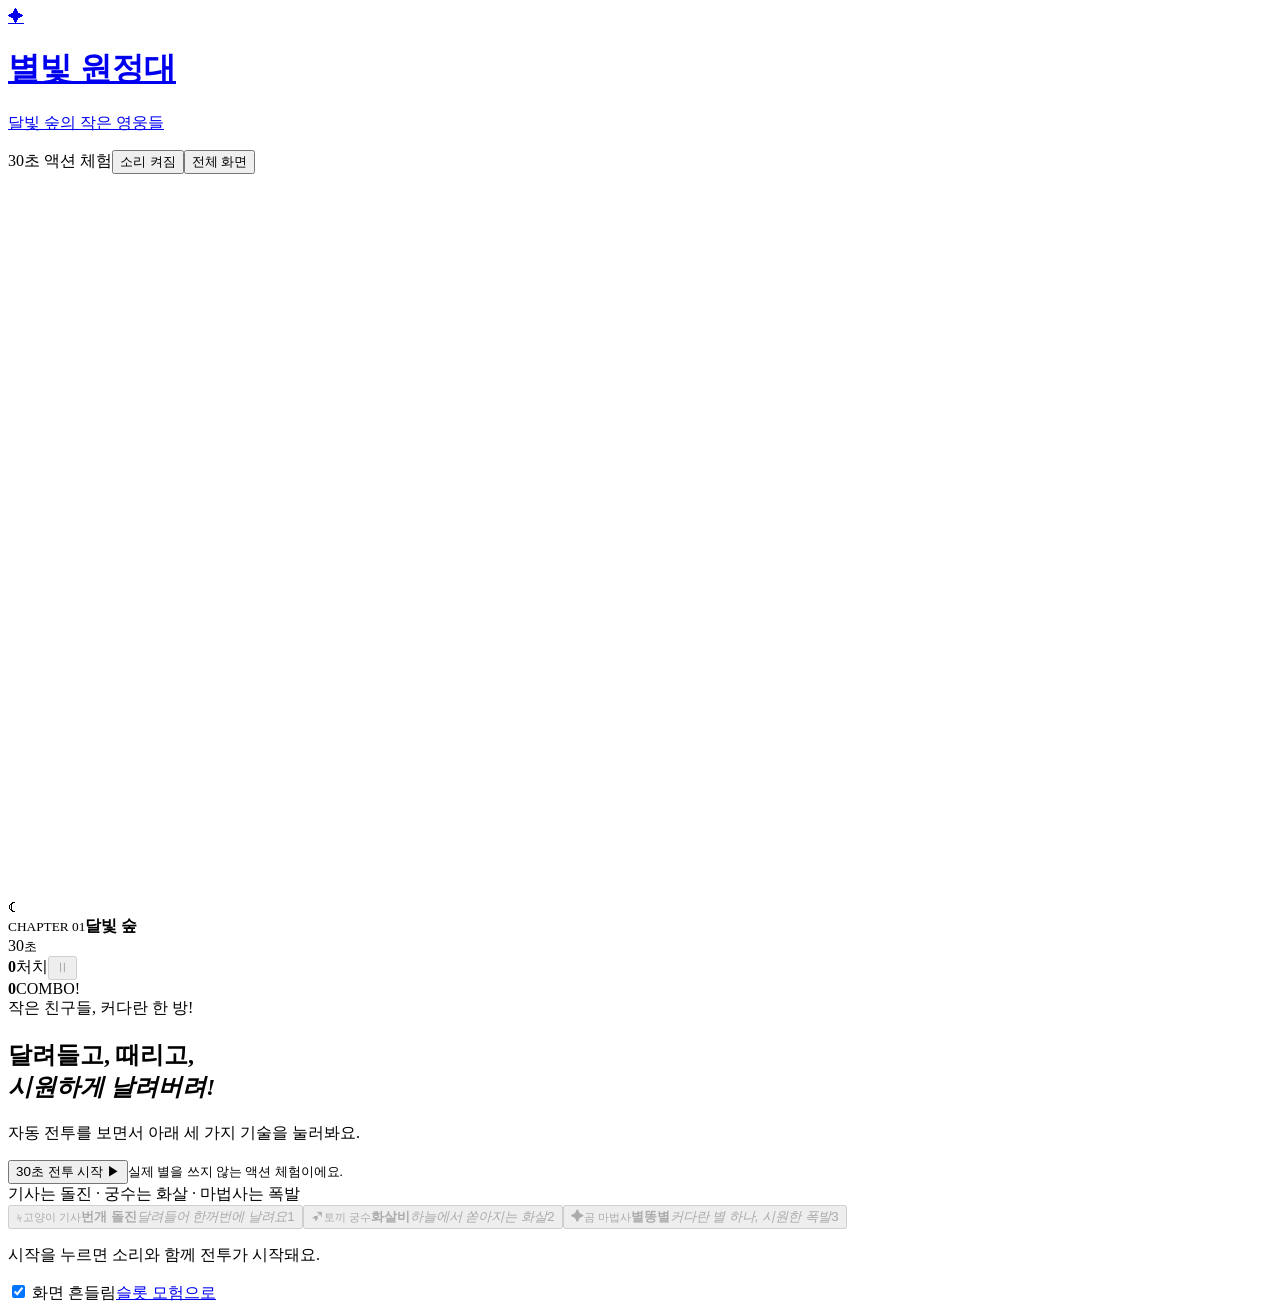
==== action.html @ ea9ad888 "Publish star management frontend for GitHub Pages" ====
<!doctype html><html lang="ko"><head><meta name="referrer" content="no-referrer"><meta charset="utf-8"><meta name="viewport" content="width=device-width, initial-scale=1, viewport-fit=cover"><meta name="theme-color" content="#222639"><title>별빛 원정대 · 30초 액션 전투</title><link rel="stylesheet" href="/star-manager-web/action.css?v=84"></head><body>
<main class="game-shell">
 <header class="masthead"><a class="wordmark" href="/star-manager-web/adventure.html?demo=1"><span>✦</span><div><h1>별빛 원정대</h1><p>달빛 숲의 작은 영웅들</p></div></a><div class="top-actions"><span class="test-badge">30초 액션 체험</span><button id="sound" aria-pressed="true">소리 켜짐</button><button id="fullscreen">전체 화면</button></div></header>
 <section class="arena" id="arena" aria-label="2D 만화 전투 체험">
  <canvas id="scene" width="1280" height="720" role="img" aria-label="고양이 기사가 달려가 검을 휘두르고 토끼 궁수와 곰 마법사가 돕는 만화 스타일 전투"></canvas>
  <div class="hud"><div class="chapter"><span class="chapter-icon">☾</span><div><small>CHAPTER 01</small><b>달빛 숲</b></div></div><div class="clock"><span id="clock">30</span><small>초</small></div><div class="combat-score"><b id="killCount">0</b><span>처치</span><button id="pause" aria-label="일시정지" disabled>Ⅱ</button></div></div>
  <div class="combo" id="combo" aria-hidden="true"><strong>0</strong><span>COMBO!</span></div>
  <div class="intro" id="intro"><div class="intro-tag">작은 친구들, 커다란 한 방!</div><h2>달려들고, 때리고,<br><em>시원하게 날려버려!</em></h2><p>자동 전투를 보면서 아래 세 가지 기술을 눌러봐요.</p><button class="start-button" id="start">30초 전투 시작 <span>▶</span></button><small>실제 별을 쓰지 않는 액션 체험이에요.</small></div>
  <div class="pause-cover" id="pauseCover" hidden><h2>잠깐 쉬어가기</h2><button id="resume">계속하기</button></div>
  <div class="ending" id="ending" hidden><span class="ending-star">✦</span><p>30초 전투 완료</p><h2>멋진 한 판이었어!</h2><div class="result-stats" id="results"></div><button class="start-button" id="replay">한 번 더 해보기 <span>↻</span></button></div>
  <div class="stage-caption" id="stageCaption">기사는 돌진 · 궁수는 화살 · 마법사는 폭발</div><div class="timeline"><i id="timeBar"></i></div>
 </section>
 <section class="skillbar" aria-label="특수 기술"><button class="skill amber" id="dash" disabled><span class="skill-icon">ϟ</span><span class="skill-copy"><small>고양이 기사</small><b>번개 돌진</b><em>달려들어 한꺼번에 날려요</em></span><span class="key">1</span><span class="cooldown" aria-hidden="true"></span></button><button class="skill mint" id="volley" disabled><span class="skill-icon">➶</span><span class="skill-copy"><small>토끼 궁수</small><b>화살비</b><em>하늘에서 쏟아지는 화살</em></span><span class="key">2</span><span class="cooldown" aria-hidden="true"></span></button><button class="skill lilac" id="meteor" disabled><span class="skill-icon">✦</span><span class="skill-copy"><small>곰 마법사</small><b>별똥별</b><em>커다란 별 하나, 시원한 폭발</em></span><span class="key">3</span><span class="cooldown" aria-hidden="true"></span></button></section>
 <footer><p><span class="status-light"></span><span id="status" role="status">시작을 누르면 소리와 함께 전투가 시작돼요.</span></p><label><input id="shake" type="checkbox" checked> 화면 흔들림</label><a href="/star-manager-web/adventure.html?demo=1">슬롯 모험으로</a></footer>
</main><script type="module" src="/star-manager-web/action-ui.js?v=84"></script></body></html>
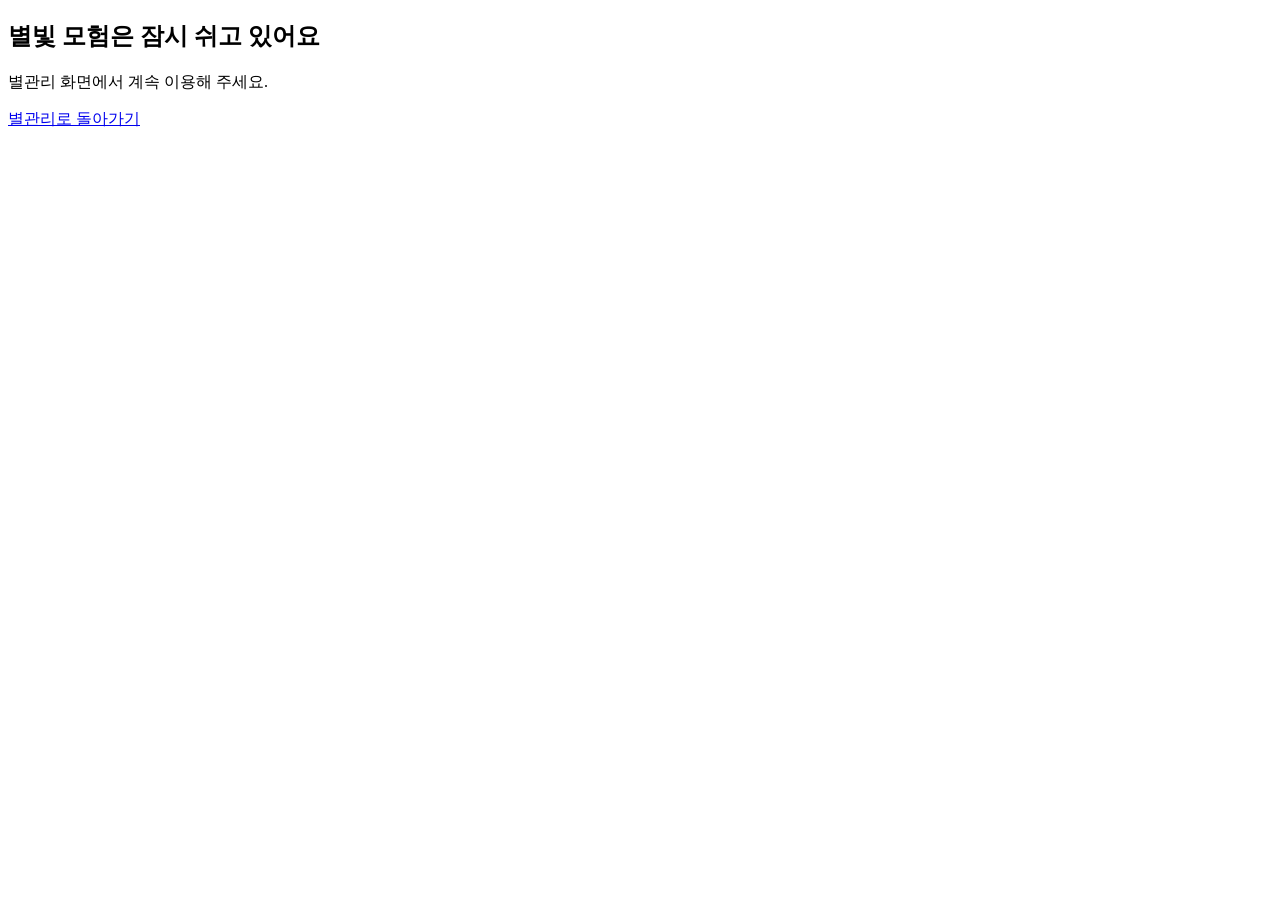
==== commit fa7d2a2d: "Disable adventure entry points and show unavailable pages" ====
--- a/action.html
+++ b/action.html
@@ -1,15 +1 @@
-<!doctype html><html lang="ko"><head><meta name="referrer" content="no-referrer"><meta charset="utf-8"><meta name="viewport" content="width=device-width, initial-scale=1, viewport-fit=cover"><meta name="theme-color" content="#222639"><title>별빛 원정대 · 30초 액션 전투</title><link rel="stylesheet" href="/star-manager-web/action.css?v=84"></head><body>
-<main class="game-shell">
- <header class="masthead"><a class="wordmark" href="/star-manager-web/adventure.html?demo=1"><span>✦</span><div><h1>별빛 원정대</h1><p>달빛 숲의 작은 영웅들</p></div></a><div class="top-actions"><span class="test-badge">30초 액션 체험</span><button id="sound" aria-pressed="true">소리 켜짐</button><button id="fullscreen">전체 화면</button></div></header>
- <section class="arena" id="arena" aria-label="2D 만화 전투 체험">
-  <canvas id="scene" width="1280" height="720" role="img" aria-label="고양이 기사가 달려가 검을 휘두르고 토끼 궁수와 곰 마법사가 돕는 만화 스타일 전투"></canvas>
-  <div class="hud"><div class="chapter"><span class="chapter-icon">☾</span><div><small>CHAPTER 01</small><b>달빛 숲</b></div></div><div class="clock"><span id="clock">30</span><small>초</small></div><div class="combat-score"><b id="killCount">0</b><span>처치</span><button id="pause" aria-label="일시정지" disabled>Ⅱ</button></div></div>
-  <div class="combo" id="combo" aria-hidden="true"><strong>0</strong><span>COMBO!</span></div>
-  <div class="intro" id="intro"><div class="intro-tag">작은 친구들, 커다란 한 방!</div><h2>달려들고, 때리고,<br><em>시원하게 날려버려!</em></h2><p>자동 전투를 보면서 아래 세 가지 기술을 눌러봐요.</p><button class="start-button" id="start">30초 전투 시작 <span>▶</span></button><small>실제 별을 쓰지 않는 액션 체험이에요.</small></div>
-  <div class="pause-cover" id="pauseCover" hidden><h2>잠깐 쉬어가기</h2><button id="resume">계속하기</button></div>
-  <div class="ending" id="ending" hidden><span class="ending-star">✦</span><p>30초 전투 완료</p><h2>멋진 한 판이었어!</h2><div class="result-stats" id="results"></div><button class="start-button" id="replay">한 번 더 해보기 <span>↻</span></button></div>
-  <div class="stage-caption" id="stageCaption">기사는 돌진 · 궁수는 화살 · 마법사는 폭발</div><div class="timeline"><i id="timeBar"></i></div>
- </section>
- <section class="skillbar" aria-label="특수 기술"><button class="skill amber" id="dash" disabled><span class="skill-icon">ϟ</span><span class="skill-copy"><small>고양이 기사</small><b>번개 돌진</b><em>달려들어 한꺼번에 날려요</em></span><span class="key">1</span><span class="cooldown" aria-hidden="true"></span></button><button class="skill mint" id="volley" disabled><span class="skill-icon">➶</span><span class="skill-copy"><small>토끼 궁수</small><b>화살비</b><em>하늘에서 쏟아지는 화살</em></span><span class="key">2</span><span class="cooldown" aria-hidden="true"></span></button><button class="skill lilac" id="meteor" disabled><span class="skill-icon">✦</span><span class="skill-copy"><small>곰 마법사</small><b>별똥별</b><em>커다란 별 하나, 시원한 폭발</em></span><span class="key">3</span><span class="cooldown" aria-hidden="true"></span></button></section>
- <footer><p><span class="status-light"></span><span id="status" role="status">시작을 누르면 소리와 함께 전투가 시작돼요.</span></p><label><input id="shake" type="checkbox" checked> 화면 흔들림</label><a href="/star-manager-web/adventure.html?demo=1">슬롯 모험으로</a></footer>
-</main><script type="module" src="/star-manager-web/action-ui.js?v=84"></script></body></html>
+<!doctype html><html lang="ko"><head><meta name="referrer" content="no-referrer"><meta charset="utf-8"><meta name="viewport" content="width=device-width, initial-scale=1"><title>별빛 모험 · 준비 중</title><link rel="stylesheet" href="/star-manager-web/style.css?v=82"></head><body><main class="shell"><section class="empty"><h1>별빛 모험은 잠시 쉬고 있어요</h1><p>별관리 화면에서 계속 이용해 주세요.</p><a href="/star-manager-web/">별관리로 돌아가기</a></section></main></body></html>
